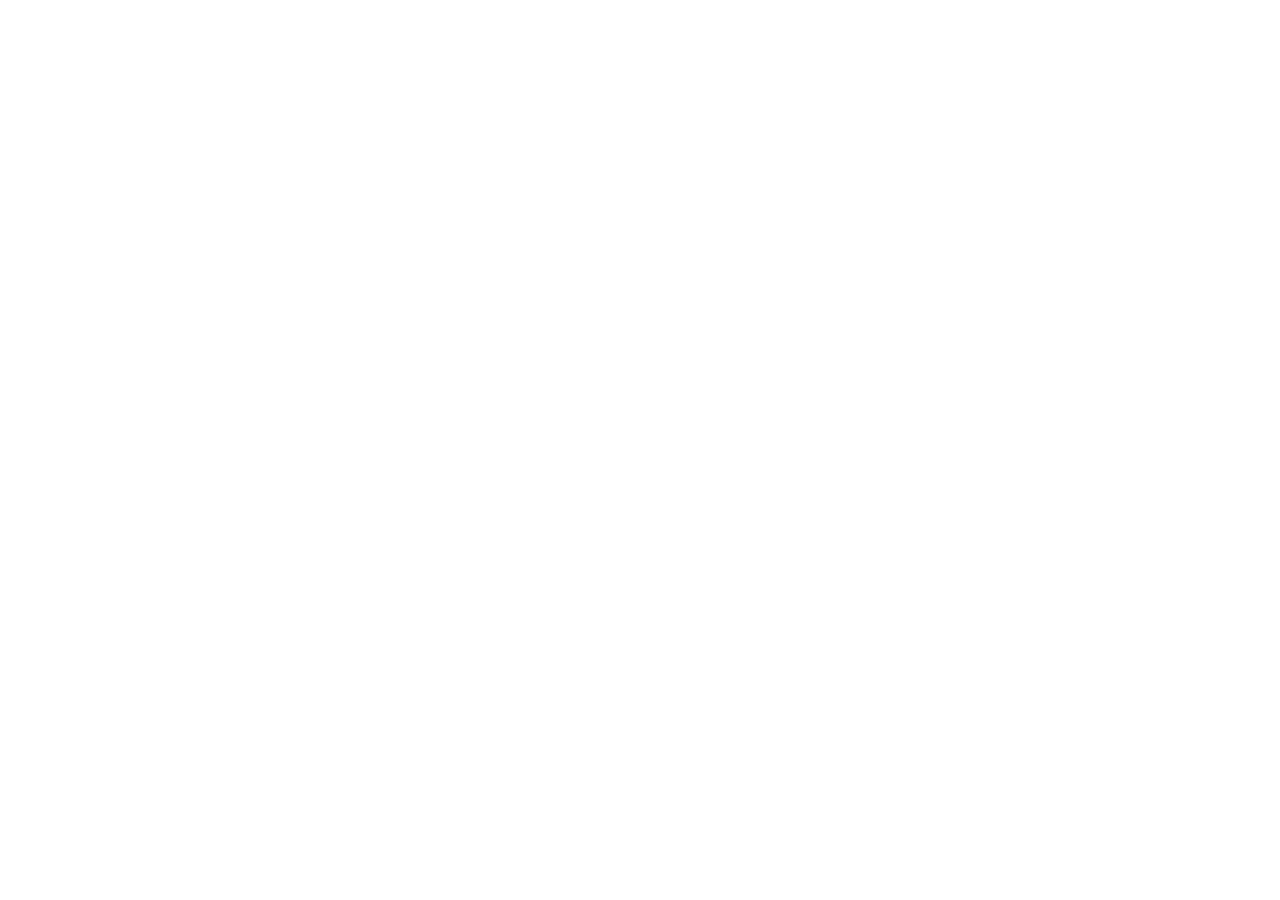
==== index.html @ d85277d6 "seting up the project files and add images" ====
<!DOCTYPE html>
<!-- This page uses English for screen readers. -->
<html lang="en">
<head>
  <meta charset="UTF-8">
  <!-- This helps the page fit phone screens. -->
  <meta name="viewport" content="width=device-width, initial-scale=1">
  <title>Fashion | Explore unique clothes</title>
  <meta name="description" content="Explore unique and innovative fashion: new arrivals, favourites and special offers.">

  <!-- These links load the Poppins font from Google Fonts -->
  <link rel="preconnect" href="https://fonts.googleapis.com">
  <link rel="preconnect" href="https://fonts.gstatic.com" crossorigin>
  <link href="https://fonts.googleapis.com/css2?family=Poppins:wght@400;500;900&display=swap" rel="stylesheet">

  <link rel="stylesheet" href="css/main.css">
</head>
<body>
  <!-- This link lets keyboard users skip the page links -->
  <a class="skip-to-main" href="#main">Skip to main content</a>

  <main id="main">
  </main>
</body>
</html>
---- css/main.css ----
/* These colours and fonts  */
:root {
  --color-accent: #e5c846;
  --color-black: #000000;
  --color-white: #ffffff;
  --color-lavender: #c2c7dc;
  --color-bg-soft: #f4f4f2;
  --font-main: "Poppins", Arial, sans-serif;
}

/* This makes element sizes easier to manage*/
*,
*::before,
*::after {
  box-sizing: border-box;
}

body {
  margin: 0;
  font-family: var(--font-main);
  line-height: 1.6;
  color: var(--color-black);
}

/* This keeps images inside their parent element */
img {
  max-width: 100%;
  height: auto;
}

/* link above the screen until tab with keybord */
.skip-to-main {
  position: absolute;
  top: -100px;
  left: 16px;
  padding: 0.75rem 1.25rem;
  background: var(--color-black);
  color: var(--color-white);
}

.skip-to-main:focus {
  top: 16px;
}

/* this to shows which element is selected with a keyboard */
:focus-visible {
  outline: 3px solid var(--color-black);
  outline-offset: 3px;
}
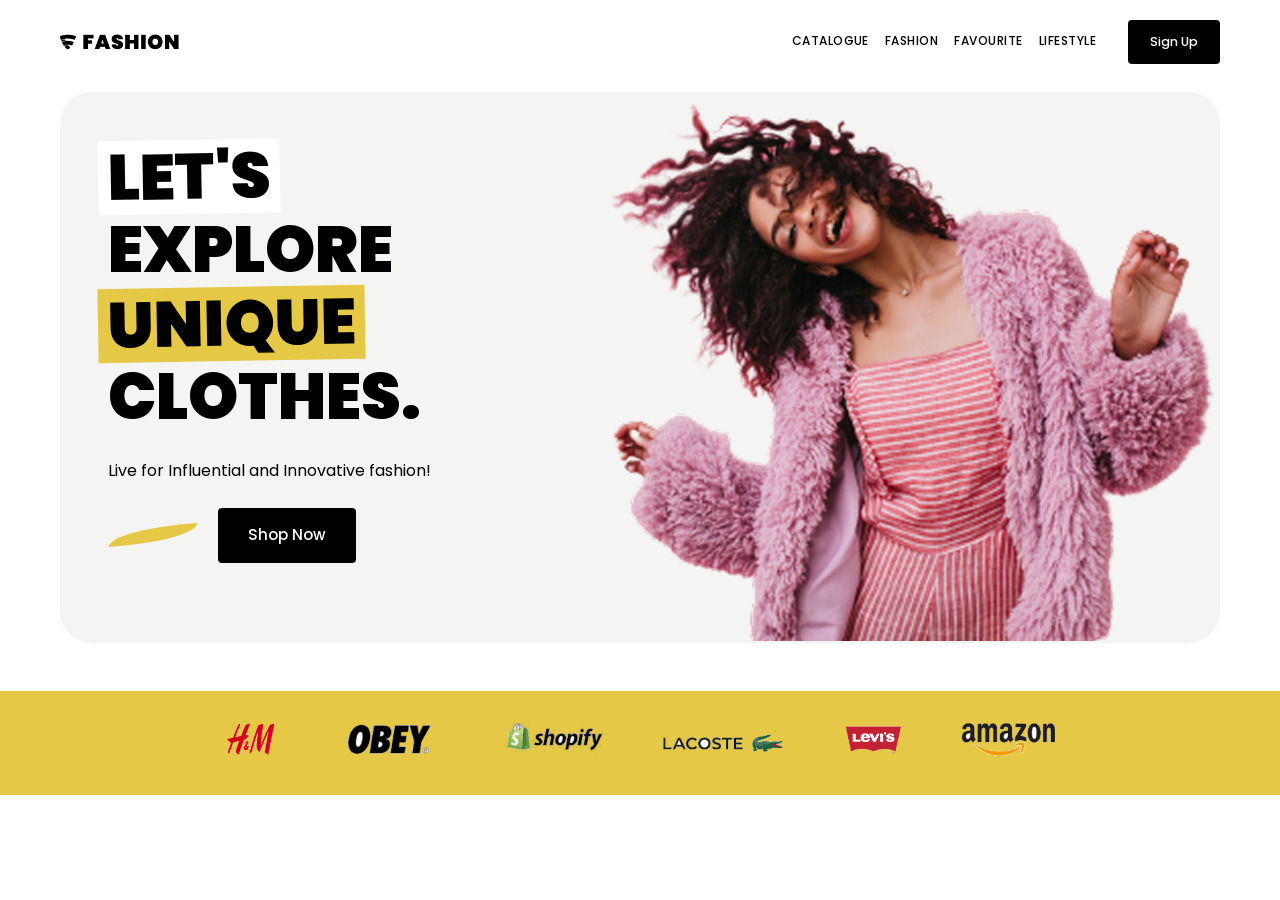
==== commit 27ac0273: "add navigation nd hero section" ====
--- a/index.html
+++ b/index.html
@@ -1,14 +1,14 @@
 <!DOCTYPE html>
-<!-- This page uses English for screen readers. -->
+<!-- Page language is English -->
 <html lang="en">
 <head>
   <meta charset="UTF-8">
-  <!-- This helps the page fit phone screens. -->
+  <!-- This helps on phones -->
   <meta name="viewport" content="width=device-width, initial-scale=1">
   <title>Fashion | Explore unique clothes</title>
   <meta name="description" content="Explore unique and innovative fashion: new arrivals, favourites and special offers.">
 
-  <!-- These links load the Poppins font from Google Fonts -->
+  <!-- These links add the Poppins font -->
   <link rel="preconnect" href="https://fonts.googleapis.com">
   <link rel="preconnect" href="https://fonts.gstatic.com" crossorigin>
   <link href="https://fonts.googleapis.com/css2?family=Poppins:wght@400;500;900&display=swap" rel="stylesheet">
@@ -16,10 +16,71 @@
   <link rel="stylesheet" href="css/main.css">
 </head>
 <body>
-  <!-- This link lets keyboard users skip the page links -->
+  <!-- Use this link to skip to the page -->
   <a class="skip-to-main" href="#main">Skip to main content</a>
 
+  <!-- This is the page top -->
+  <header class="header">
+    <div class="container header-inner">
+      <!-- Click the logo to go home -->
+      <a class="logo" href="index.html">
+        <img src="images/logo.png" alt="Fashion">
+      </a>
+
+      <!-- This name tells what this menu is -->
+      <nav class="navigation" aria-label="Main">
+        <ul>
+          <li><a href="catalogue.html">Catalogue</a></li>
+          <li><a href="index.html#arrivals">Fashion</a></li>
+          <li><a href="index.html#favourite">Favourite</a></li>
+          <li><a href="index.html#app">Lifestyle</a></li>
+        </ul>
+      </nav>
+
+      <a class="button button-dark" href="#">Sign Up</a>
+    </div>
+  </header>
+
   <main id="main">
+    <section class="hero" aria-labelledby="hero-title">
+      <div class="container">
+        <div class="hero-card">
+          <div class="hero-content">
+            <h1 class="hero-title" id="hero-title">
+              <span class="mark-white">Let's</span>
+              <span>Explore</span>
+              <span class="mark-yellow">Unique</span>
+              <span>Clothes.</span>
+            </h1>
+
+            <p class="hero-tagline">Live for Influential and Innovative fashion!</p>
+
+            <div class="hero-actions">
+              <span class="hero-brush" aria-hidden="true"></span>
+              <a class="button button-dark" href="catalogue.html">Shop Now</a>
+            </div>
+          </div>
+
+          <div class="hero-image">
+            <img src="images/hero.png" width="871" height="784"
+                 alt="Woman in a pink coat in a fashion campaign">
+          </div>
+        </div>
+      </div>
+    </section>
+
+    <section class="brands" aria-label="Brands we stock">
+      <div class="container">
+        <ul class="brand-list">
+          <li><img src="images/hm-transparent.png" width="119" height="70" alt="H and M"></li>
+          <li><img src="images/obey-transparent.png" width="150" height="53" alt="Obey"></li>
+          <li><img src="images/shopify-transparent.png" width="176" height="62" alt="Shopify"></li>
+          <li><img src="images/lacoste-transparent.png" width="235" height="70" alt="Lacoste"></li>
+          <li><img src="images/levis-transparent.png" width="127" height="71" alt="Levi's"></li>
+          <li><img src="images/amzon-transparent.png" width="166" height="63" alt="Amazon"></li>
+        </ul>
+      </div>
+    </section>
   </main>
 </body>
 </html>
--- a/css/main.css
+++ b/css/main.css
@@ -1,4 +1,4 @@
-/* These colours and fonts  */
+/* Page colours and font */
 :root {
   --color-accent: #e5c846;
   --color-black: #000000;
@@ -8,7 +8,7 @@
   --font-main: "Poppins", Arial, sans-serif;
 }
 
-/* This makes element sizes easier to manage*/
+/* This makes sizes easy to use */
 *,
 *::before,
 *::after {
@@ -22,13 +22,13 @@
   color: var(--color-black);
 }
 
-/* This keeps images inside their parent element */
+/* Images stay in their box */
 img {
   max-width: 100%;
   height: auto;
 }
 
-/* link above the screen until tab with keybord */
+/* This link shows when you use the keyboard */
 .skip-to-main {
   position: absolute;
   top: -100px;
@@ -42,8 +42,286 @@
   top: 16px;
 }
 
-/* this to shows which element is selected with a keyboard */
+/* This shows what you pick with the keyboard */
 :focus-visible {
   outline: 3px solid var(--color-black);
   outline-offset: 3px;
+}
+
+/* This stops the page from getting too wide */
+.container {
+  width: 100%;
+  max-width: 1200px;
+  margin-inline: auto;
+  padding-inline: 1.25rem;
+}
+
+/* This makes the signup link look like a button */
+.button {
+  display: inline-block;
+  padding: 0.6rem 1.25rem;
+  font: inherit;
+  font-size: 0.8rem;
+  font-weight: 500;
+  text-decoration: none;
+  border: 2px solid var(--color-black);
+  border-radius: 4px;
+  transition: background-color 0.25s ease, color 0.25s ease, transform 0.25s ease;
+}
+
+.button-dark {
+  background: var(--color-black);
+  color: var(--color-white);
+}
+
+.button-dark:hover {
+  background: var(--color-accent);
+  color: var(--color-black);
+  transform: translateY(-2px);
+}
+
+/* This puts the name menu and button in one row */
+.header-inner {
+  display: flex;
+  flex-wrap: wrap;
+  align-items: center;
+  justify-content: space-between;
+  gap: 1rem 2rem;
+  padding-block: 1.25rem;
+}
+
+.logo {
+  font-size: 1.25rem;
+  font-weight: 900;
+  letter-spacing: 0.03em;
+  color: var(--color-black);
+  text-decoration: none;
+}
+
+.logo img {
+  display: block;
+  width: 120px;
+  height: auto;
+}
+
+/* On small screens the menu goes under the name */
+.navigation {
+  order: 3;
+  flex-basis: 100%;
+}
+
+.navigation ul {
+  display: flex;
+  flex-wrap: wrap;
+  justify-content: center;
+  gap: 0.5rem 1.5rem;
+  margin: 0;
+  padding: 0;
+  list-style: none;
+}
+
+.navigation a {
+  display: inline-block;
+  padding-block: 0.25rem;
+  font-size: 0.75rem;
+  font-weight: 500;
+  letter-spacing: 0.04em;
+  text-transform: uppercase;
+  color: var(--color-black);
+  text-decoration: none;
+  border-bottom: 2px solid transparent;
+  transition: border-color 0.2s ease;
+}
+
+.navigation a:hover,
+.navigation a[aria-current="page"] {
+  border-color: var(--color-accent);
+}
+
+/* This keeps the menu in one row on wide screens */
+@media (min-width: 640px) {
+  .navigation {
+    order: 0;
+    flex-basis: auto;
+    margin-left: auto;
+  }
+
+  .navigation ul {
+    gap: 0.5rem 1rem;
+  }
+}
+
+/* This adds space around the hero */
+.hero {
+  padding-block: 0.5rem 2rem;
+}
+
+/* This makes a card for the text and picture */
+.hero-card {
+  display: grid;
+  align-items: center;
+  background: var(--color-bg-soft);
+  border-radius: 32px;
+  overflow: hidden;
+}
+
+/* This gives space to the words */
+.hero-content {
+  padding: 2rem 1.5rem 0;
+  animation: fade-up 0.9s ease-out both;
+}
+
+/* This holds the hero picture */
+.hero-image {
+  aspect-ratio: 1.65 / 1;
+  overflow: hidden;
+}
+
+/* This makes the picture fill its space */
+.hero-image img {
+  display: block;
+  width: 100%;
+  height: 100%;
+  object-fit: cover;
+  object-position: center top;
+  animation: slide-in 1s ease-out 0.2s both;
+}
+
+/* This makes the big hero words */
+.hero-title {
+  margin: 0 0 1.5rem -0.6rem;
+  font-size: clamp(2.25rem, 6vw, 4rem);
+  font-weight: 900;
+  line-height: 1.15;
+  text-transform: uppercase;
+}
+
+/* Each word starts on a new line */
+.hero-title span {
+  display: block;
+  width: fit-content;
+  padding-inline: 0.6rem;
+}
+
+/* This puts white behind the first word */
+.mark-white {
+  background: var(--color-white);
+  transform: rotate(-1deg);
+}
+
+/* This puts yellow behind one word */
+.mark-yellow {
+  background: var(--color-accent);
+  transform: rotate(-1deg);
+}
+
+/* This is the small line under the title */
+.hero-tagline {
+  margin: 0 0 1.5rem;
+  font-size: 1rem;
+}
+
+/* This puts the shape and button in a row */
+.hero-actions {
+  display: flex;
+  align-items: center;
+  gap: 1.25rem;
+  padding-bottom: 2rem;
+}
+
+/* This makes a yellow shape by the button */
+.hero-brush {
+  width: 90px;
+  height: 18px;
+  background: var(--color-accent);
+  border-radius: 100% 0 100% 0;
+  transform: rotate(-4deg);
+}
+
+/* This makes the hero button bigger */
+.hero .button {
+  padding: 0.85rem 1.75rem;
+  font-size: 0.95rem;
+}
+
+/* This makes a yellow strip for brand logos */
+.brands {
+  margin-top: 1rem;
+  padding-block: 1.75rem;
+  background: var(--color-accent);
+}
+
+/* This puts the brand logos in a row */
+.brand-list {
+  display: flex;
+  flex-wrap: wrap;
+  align-items: center;
+  justify-content: center;
+  gap: 1.5rem 3rem;
+  margin: 0;
+  padding: 0;
+  list-style: none;
+}
+
+/* This makes all brand logos the same height */
+.brand-list img {
+  height: 2.5rem;
+  width: auto;
+}
+
+/* This puts the hero text and picture side by side on big screens */
+@media (min-width: 1024px) {
+  .hero-card {
+    grid-template-columns: 1fr 1.1fr;
+  }
+
+  .hero-content {
+    padding: 3rem;
+  }
+
+  .hero-image {
+    aspect-ratio: auto;
+    min-height: 420px;
+  }
+
+  .hero-image img {
+    height: 100%;
+    min-height: 420px;
+    object-fit: contain;
+    object-position: right bottom;
+  }
+}
+
+/* This moves the hero text up when the page loads */
+@keyframes fade-up {
+  from {
+    opacity: 0;
+    transform: translateY(30px);
+  }
+  to {
+    opacity: 1;
+    transform: translateY(0);
+  }
+}
+
+/* This moves the picture in from the side */
+@keyframes slide-in {
+  from {
+    opacity: 0;
+    transform: translateX(60px);
+  }
+  to {
+    opacity: 1;
+    transform: translateX(0);
+  }
+}
+
+/* This turns off motion when a user asks for less motion */
+@media (prefers-reduced-motion: reduce) {
+  *,
+  *::before,
+  *::after {
+    animation: none !important;
+    transition: none !important;
+  }
 }
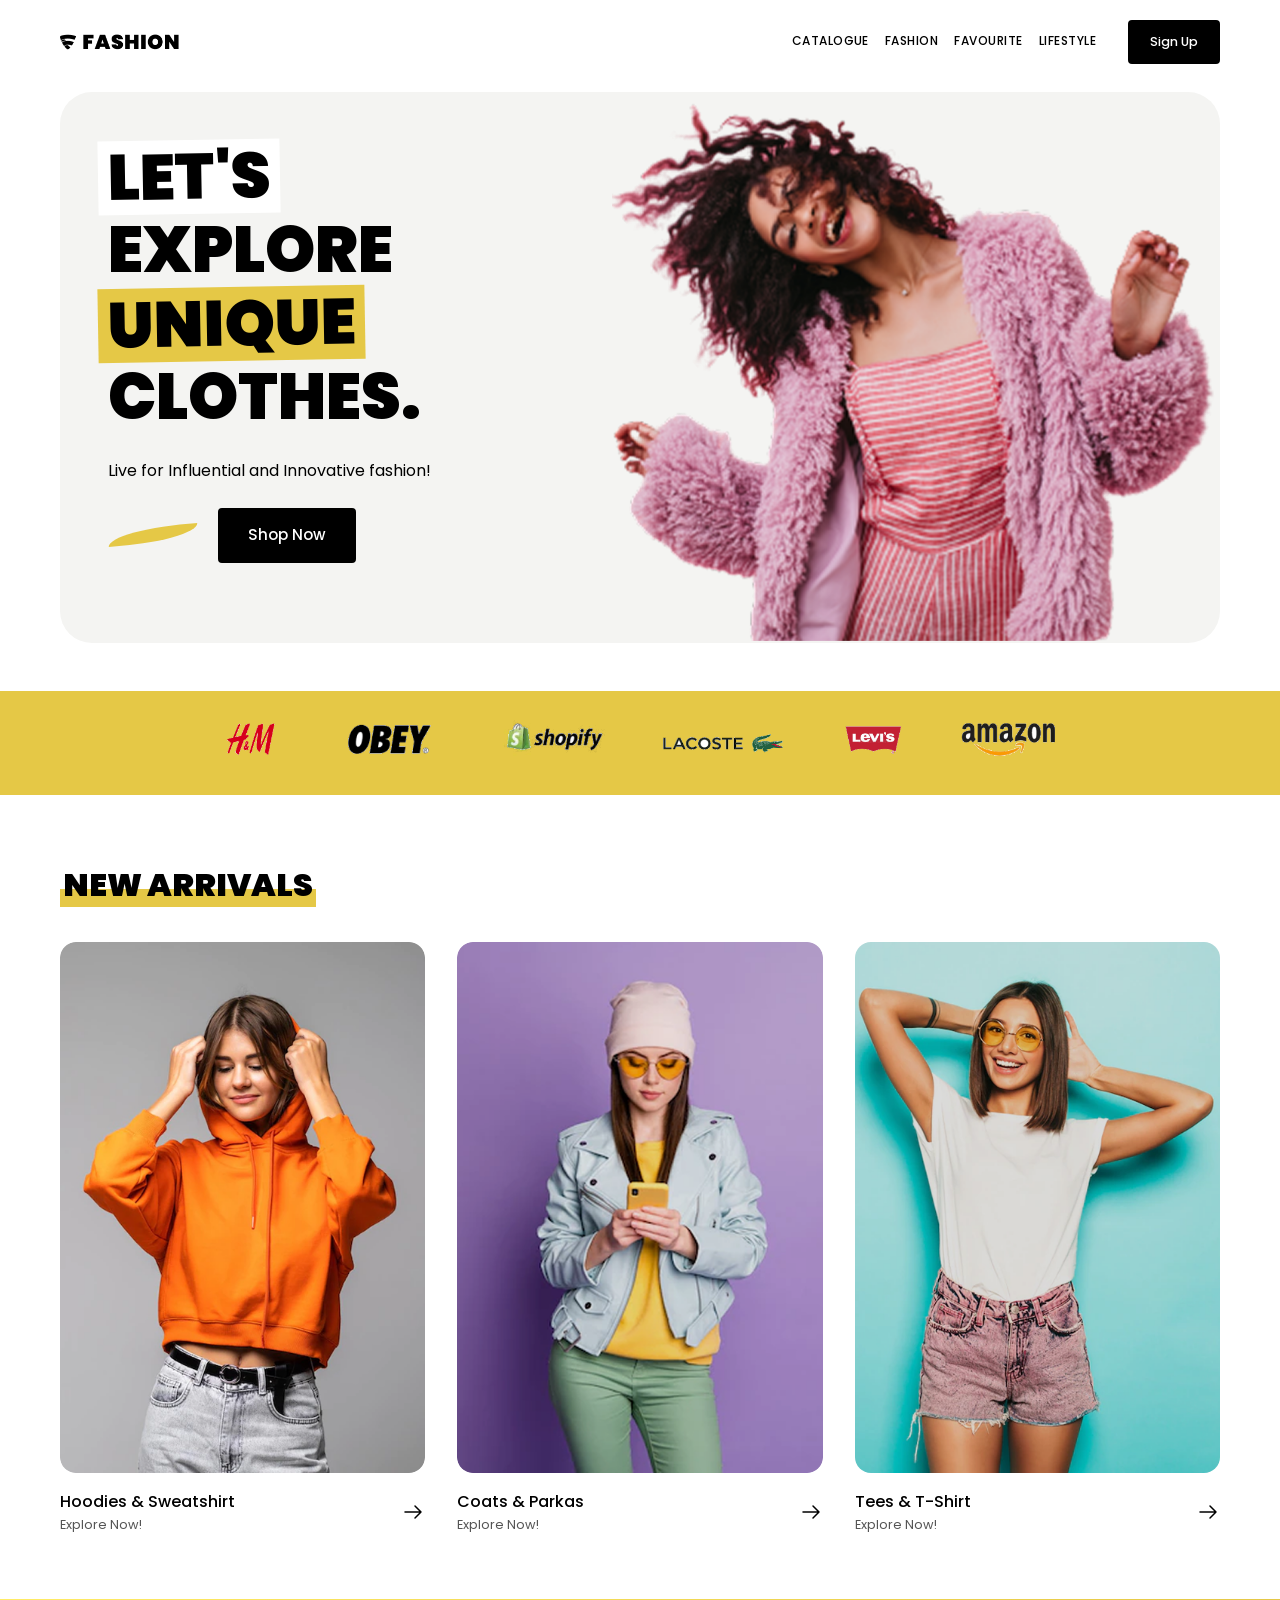
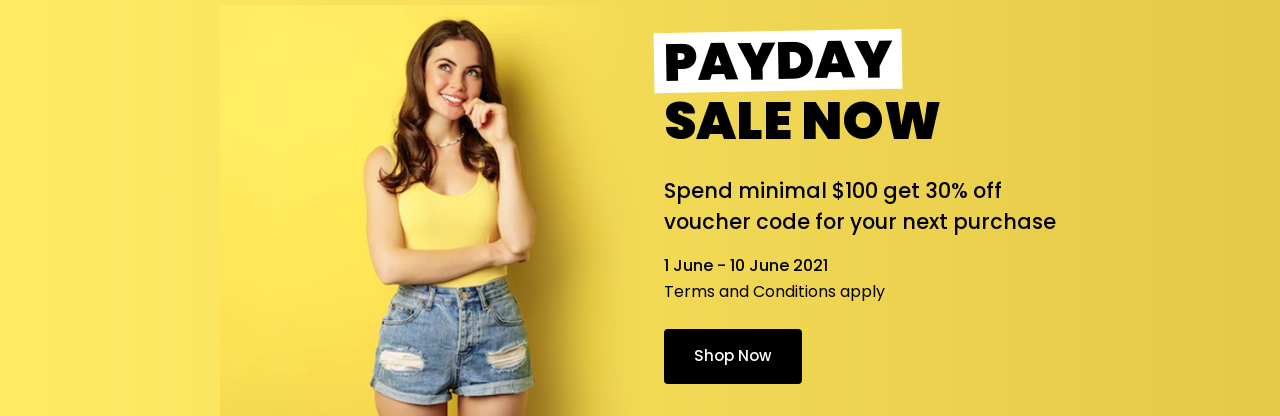
==== commit 007b865f: "new cloths section" ====
--- a/index.html
+++ b/index.html
@@ -81,6 +81,98 @@
         </ul>
       </div>
     </section>
+
+    <!-- These are new clothes -->
+    <section class="arrivals" id="arrivals" aria-labelledby="arrivals-title">
+      <div class="container">
+        <h2 class="section-heading" id="arrivals-title">
+          <span class="highlight">New Arrivals</span>
+        </h2>
+
+        <div class="arrival-grid">
+          <article class="category">
+            <div class="category-image">
+              <img src="images/girlgreybg.png" width="484" height="704" loading="lazy"
+                   alt="Woman in an orange hoodie holding the hood over her head">
+            </div>
+            <div class="category-info">
+              <div>
+                <h3><a href="catalogue.html">Hoodies & Sweatshirt</a></h3>
+                <p class="category-text">Explore Now!</p>
+              </div>
+              <svg class="category-arrow" width="24" height="24" viewBox="0 0 24 24" fill="none"
+                   stroke="currentColor" stroke-width="1.5" stroke-linecap="round"
+                   stroke-linejoin="round" aria-hidden="true" focusable="false">
+                <path d="M4 12h16M14 6l6 6-6 6"></path>
+              </svg>
+            </div>
+          </article>
+
+          <article class="category">
+            <div class="category-image">
+              <img src="images/girlpurplebg.png" width="484" height="704" loading="lazy"
+                   alt="Woman in a light blue jacket and beanie looking at her phone">
+            </div>
+            <div class="category-info">
+              <div>
+                <h3><a href="catalogue.html">Coats & Parkas</a></h3>
+                <p class="category-text">Explore Now!</p>
+              </div>
+              <svg class="category-arrow" width="24" height="24" viewBox="0 0 24 24" fill="none"
+                   stroke="currentColor" stroke-width="1.5" stroke-linecap="round"
+                   stroke-linejoin="round" aria-hidden="true" focusable="false">
+                <path d="M4 12h16M14 6l6 6-6 6"></path>
+              </svg>
+            </div>
+          </article>
+
+          <article class="category">
+            <div class="category-image">
+              <img src="images/girlgreenbg.png" width="490" height="704" loading="lazy"
+                   alt="Smiling woman in a white t-shirt and pink denim shorts">
+            </div>
+            <div class="category-info">
+              <div>
+                <h3><a href="catalogue.html">Tees & T-Shirt</a></h3>
+                <p class="category-text">Explore Now!</p>
+              </div>
+              <svg class="category-arrow" width="24" height="24" viewBox="0 0 24 24" fill="none"
+                   stroke="currentColor" stroke-width="1.5" stroke-linecap="round"
+                   stroke-linejoin="round" aria-hidden="true" focusable="false">
+                <path d="M4 12h16M14 6l6 6-6 6"></path>
+              </svg>
+            </div>
+          </article>
+        </div>
+      </div>
+    </section>
+
+    <!-- This is a special sale -->
+    <section class="payday" aria-labelledby="payday-title">
+      <div class="payday-inner">
+        <div class="payday-image">
+          <img src="images/girlyellowbg.png" width="988" height="968" loading="lazy"
+               alt="Smiling woman in a yellow top and denim shorts">
+        </div>
+
+        <div class="payday-content">
+          <h2 class="payday-title" id="payday-title">
+            <span class="mark-white">Payday</span>
+            <span>Sale Now</span>
+          </h2>
+
+          <p class="payday-offer">
+            Spend minimal $100 get 30% off voucher code for your next purchase
+          </p>
+          <p class="payday-dates">
+            <span class="payday-range">1 June - 10 June 2021</span><br>
+            Terms and Conditions apply
+          </p>
+
+          <a class="button button-dark" href="catalogue.html">Shop Now</a>
+        </div>
+      </div>
+    </section>
   </main>
 </body>
 </html>
--- a/css/main.css
+++ b/css/main.css
@@ -324,4 +324,181 @@
     animation: none !important;
     transition: none !important;
   }
+}
+
+/* This adds space around the new clothes */
+.arrivals {
+  padding-block: 4rem;
+}
+
+/* This makes the yellow line behind the heading */
+.section-heading {
+  margin: 0 0 2rem;
+  font-size: clamp(1.5rem, 3vw, 2rem);
+  font-weight: 900;
+  text-transform: uppercase;
+}
+
+.highlight {
+  background: linear-gradient(transparent 60%, var(--color-accent) 60%);
+  box-decoration-break: clone;
+  -webkit-box-decoration-break: clone;
+  padding-inline: 0.1em;
+}
+
+/* This puts the clothes cards in a grid */
+.arrival-grid {
+  display: grid;
+  grid-template-columns: repeat(auto-fit, minmax(min(100%, 230px), 1fr));
+  gap: 2rem;
+}
+
+.category {
+  position: relative;
+}
+
+.category-image {
+  overflow: hidden;
+  border-radius: 16px;
+}
+
+.category-image img {
+  display: block;
+  width: 100%;
+  aspect-ratio: 484 / 704;
+  object-fit: cover;
+  transition: transform 0.4s ease;
+}
+
+.category-info {
+  display: flex;
+  align-items: center;
+  justify-content: space-between;
+  gap: 1rem;
+  margin-top: 1rem;
+}
+
+.category-info h3 {
+  margin: 0;
+  font-size: 1rem;
+  font-weight: 500;
+}
+
+.category-info a {
+  color: inherit;
+  text-decoration: none;
+}
+
+/* This makes the full card a link */
+.category-info a::after {
+  content: "";
+  position: absolute;
+  inset: 0;
+}
+
+.category-info a:focus-visible {
+  outline: 3px solid var(--color-black);
+  outline-offset: 4px;
+  border-radius: 16px;
+}
+
+.category-text {
+  margin: 0;
+  font-size: 0.8rem;
+  color: #555555;
+}
+
+.category-arrow {
+  flex-shrink: 0;
+  transition: transform 0.25s ease;
+}
+
+.category:hover .category-image img {
+  transform: scale(1.05);
+}
+
+.category:hover .category-arrow {
+  transform: translateX(6px);
+}
+
+/* This makes the payday sale section */
+.payday {
+  background: linear-gradient(90deg, #ffec65, var(--color-accent));
+}
+
+.payday-inner {
+  display: grid;
+  align-items: center;
+}
+
+.payday-image {
+  align-self: end;
+}
+
+.payday-image img {
+  display: block;
+  width: 100%;
+  max-width: 280px;
+  margin-inline: auto;
+  height: auto;
+  -webkit-mask-image: linear-gradient(to bottom, #000 75%, transparent);
+  mask-image: linear-gradient(to bottom, #000 75%, transparent);
+}
+
+.payday-content {
+  padding: 0.5rem 1.25rem 2rem;
+}
+
+.payday-title {
+  margin: 0 0 1.5rem -0.6rem;
+  font-size: clamp(2rem, 5vw, 3.25rem);
+  font-weight: 900;
+  line-height: 1.15;
+  text-transform: uppercase;
+}
+
+.payday-title span {
+  display: block;
+  width: fit-content;
+  padding-inline: 0.6rem;
+}
+
+.payday-offer {
+  max-width: 420px;
+  margin: 0 0 1rem;
+  font-size: clamp(1.05rem, 2vw, 1.3rem);
+  font-weight: 500;
+  line-height: 1.5;
+}
+
+.payday-dates {
+  margin: 0 0 1.5rem;
+}
+
+.payday-range {
+  font-weight: 500;
+}
+
+.payday .button {
+  padding: 0.85rem 1.75rem;
+  font-size: 0.95rem;
+}
+
+/* This puts the sale picture beside its words */
+@media (min-width: 768px) {
+  .payday-inner {
+    grid-template-columns: 1fr 1fr;
+  }
+
+  .payday-image img {
+    margin-left: auto;
+    margin-right: 0;
+    max-width: 420px;
+    -webkit-mask-image: linear-gradient(to right, #000 70%, transparent);
+    mask-image: linear-gradient(to right, #000 70%, transparent);
+  }
+
+  .payday-content {
+    padding: 2rem 3rem 2rem 1.5rem;
+  }
 }
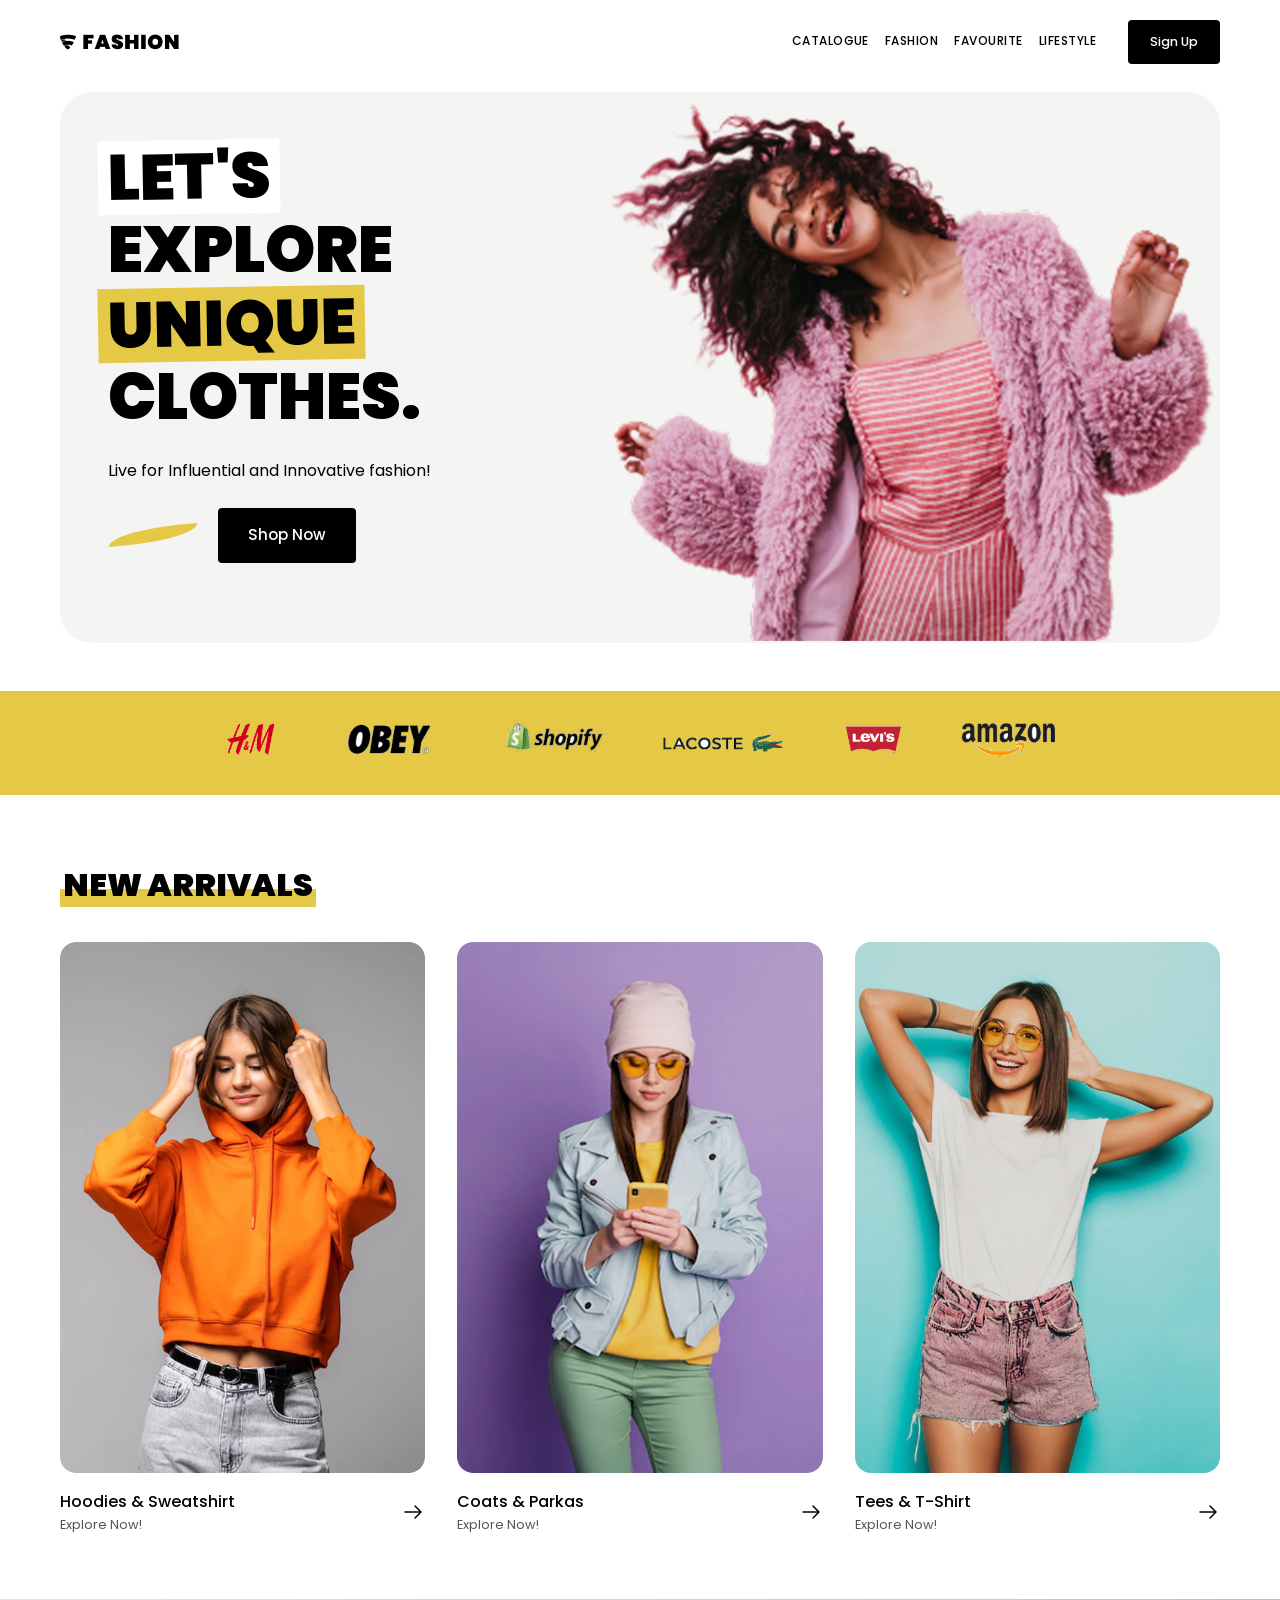
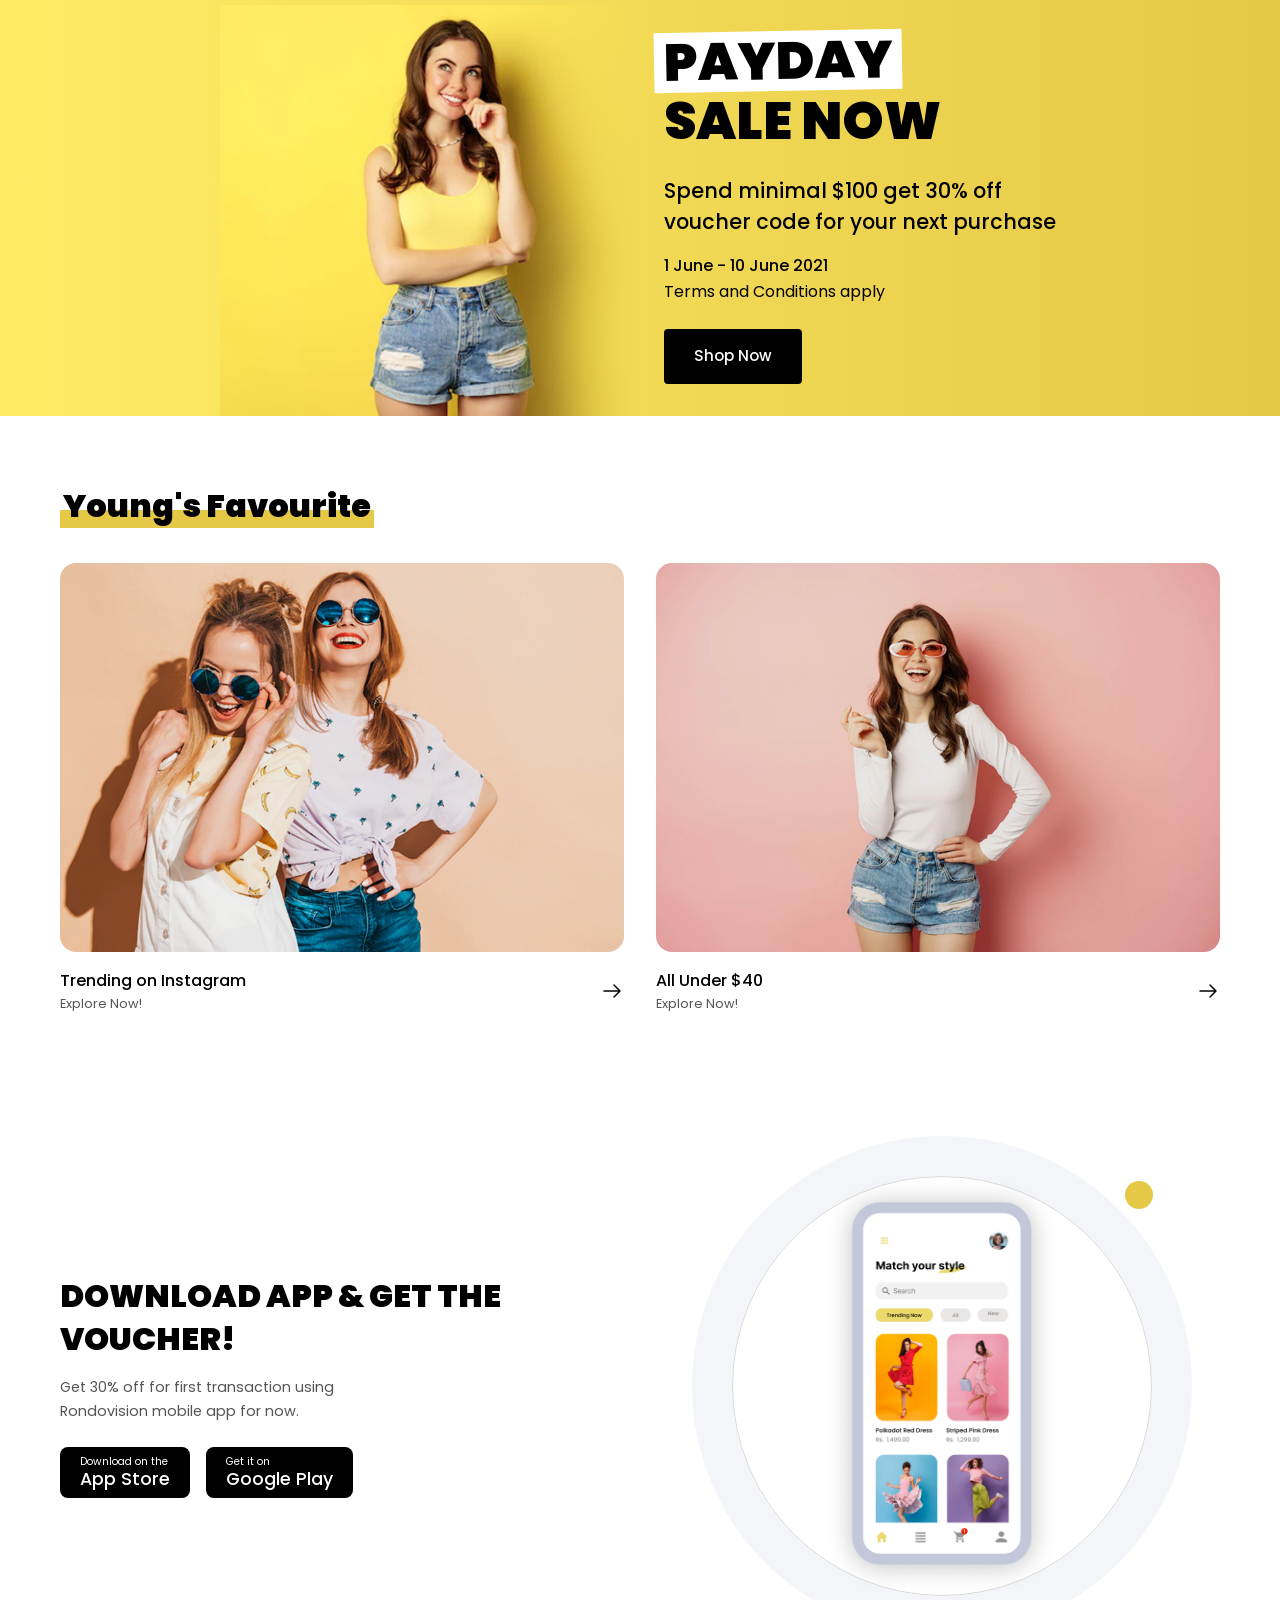
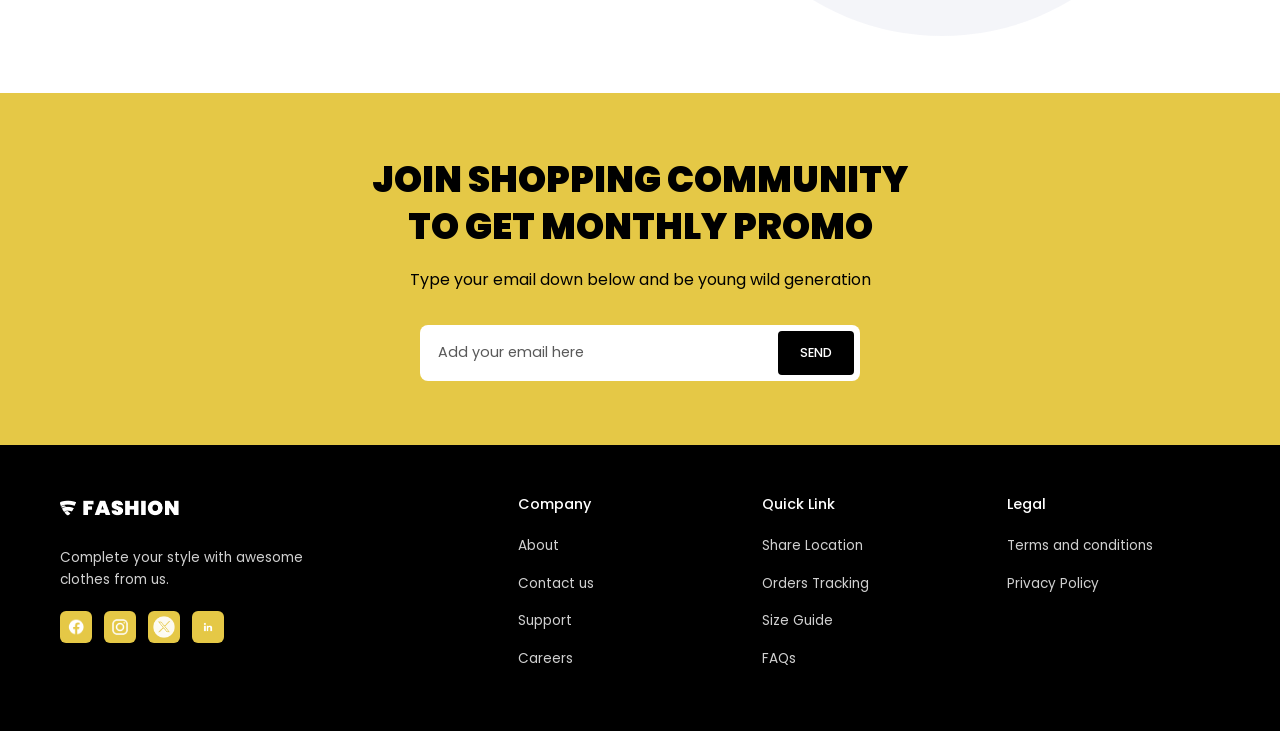
==== commit f135bb9c: "finalize first page" ====
--- a/index.html
+++ b/index.html
@@ -173,6 +173,153 @@
         </div>
       </div>
     </section>
+
+    <!-- These are favourite styles -->
+    <section class="favourites" id="favourite" aria-labelledby="favourites-title">
+      <div class="container">
+        <h2 class="section-heading section-normal" id="favourites-title">
+          <span class="highlight">Young's Favourite</span>
+        </h2>
+
+        <div class="favourites-grid">
+          <article class="category">
+            <div class="category-image">
+              <img src="images/twogirls.png" width="834" height="575" loading="lazy"
+                   alt="Two smiling young women in sunglasses against a peach wall">
+            </div>
+            <div class="category-info">
+              <div>
+                <h3><a href="favourite.html">Trending on Instagram</a></h3>
+                <p class="category-text">Explore Now!</p>
+              </div>
+              <svg class="category-arrow" width="24" height="24" viewBox="0 0 24 24" fill="none"
+                   stroke="currentColor" stroke-width="1.5" stroke-linecap="round"
+                   stroke-linejoin="round" aria-hidden="true" focusable="false">
+                <path d="M4 12h16M14 6l6 6-6 6"></path>
+              </svg>
+            </div>
+          </article>
+
+          <article class="category">
+            <div class="category-image">
+              <img src="images/girlpinkbg.png" width="838" height="575" loading="lazy"
+                   alt="Woman in orange sunglasses, a white top and denim shorts">
+            </div>
+            <div class="category-info">
+              <div>
+                <h3><a href="catalogue.html">All Under $40</a></h3>
+                <p class="category-text">Explore Now!</p>
+              </div>
+              <svg class="category-arrow" width="24" height="24" viewBox="0 0 24 24" fill="none"
+                   stroke="currentColor" stroke-width="1.5" stroke-linecap="round"
+                   stroke-linejoin="round" aria-hidden="true" focusable="false">
+                <path d="M4 12h16M14 6l6 6-6 6"></path>
+              </svg>
+            </div>
+          </article>
+        </div>
+      </div>
+    </section>
+
+    <!-- This shows how to get the app -->
+    <section class="app" id="app" aria-labelledby="app-title">
+      <div class="container app-inner">
+        <div class="app-content">
+          <h2 class="app-title" id="app-title">Download app &amp; get the voucher!</h2>
+          <p class="app-text">
+            Get 30% off for first transaction using Rondovision mobile app for now.
+          </p>
+
+          <div class="app-stores">
+            <a class="store-button" href="#" aria-label="Download on the App Store">
+              <span class="store-small">Download on the</span>
+              <span class="store-name">App Store</span>
+            </a>
+            <a class="store-button" href="#" aria-label="Get it on Google Play">
+              <span class="store-small">Get it on</span>
+              <span class="store-name">Google Play</span>
+            </a>
+          </div>
+        </div>
+
+        <div class="app-visual">
+          <img src="images/Mobileapp.png" width="500" height="882" loading="lazy"
+               alt="Phone showing the Fashion app">
+        </div>
+      </div>
+    </section>
+
+    <!-- This is the email signup -->
+    <section class="newsletter" aria-labelledby="newsletter-title">
+      <div class="container">
+        <h2 class="newsletter-title" id="newsletter-title">
+          Join shopping community to get monthly promo
+        </h2>
+        <p class="newsletter-text">Type your email down below and be young wild generation</p>
+
+        <form class="newsletter-form" action="#" method="post">
+          <label class="visually-hidden" for="newsletter-email">Email address</label>
+          <input type="email" id="newsletter-email" name="email"
+                 placeholder="Add your email here" autocomplete="email" required>
+          <button class="button button-dark" type="submit">Send</button>
+        </form>
+      </div>
+    </section>
   </main>
+
+  <!-- This is the bottom of the page -->
+  <footer class="site-footer">
+    <div class="container footer-grid">
+      <div class="footer-brand">
+        <a class="logo" href="index.html">
+          <img src="images/logo.png" alt="Fashion">
+        </a>
+        <p>Complete your style with awesome clothes from us.</p>
+
+        <div class="social-links">
+          <a href="#" aria-label="Fashion on Facebook">
+            <img src="images/facebook.png" alt="">
+          </a>
+          <a href="#" aria-label="Fashion on Instagram">
+            <img src="images/insta.png" alt="">
+          </a>
+          <a href="#" aria-label="Fashion on X">
+            <img src="images/x.png" alt="">
+          </a>
+          <a href="#" aria-label="Fashion on LinkedIn">
+            <img class="linkedin-logo" src="images/linkdin.png" alt="">
+          </a>
+        </div>
+      </div>
+
+      <nav class="footer-links" aria-label="Company">
+        <h2>Company</h2>
+        <ul>
+          <li><a href="#">About</a></li>
+          <li><a href="#">Contact us</a></li>
+          <li><a href="#">Support</a></li>
+          <li><a href="#">Careers</a></li>
+        </ul>
+      </nav>
+
+      <nav class="footer-links" aria-label="Quick links">
+        <h2>Quick Link</h2>
+        <ul>
+          <li><a href="#">Share Location</a></li>
+          <li><a href="#">Orders Tracking</a></li>
+          <li><a href="#">Size Guide</a></li>
+          <li><a href="#">FAQs</a></li>
+        </ul>
+      </nav>
+
+      <nav class="footer-links" aria-label="Legal">
+        <h2>Legal</h2>
+        <ul>
+          <li><a href="#">Terms and conditions</a></li>
+          <li><a href="#">Privacy Policy</a></li>
+        </ul>
+      </nav>
+    </div>
+  </footer>
 </body>
 </html>
--- a/css/main.css
+++ b/css/main.css
@@ -501,4 +501,303 @@
   .payday-content {
     padding: 2rem 3rem 2rem 1.5rem;
   }
+}
+
+/* This adds space around the favourites */
+.favourites {
+  padding-block: 4rem;
+}
+
+.section-normal {
+  text-transform: none;
+}
+
+/* This puts the favourite cards in a grid */
+.favourites-grid {
+  display: grid;
+  grid-template-columns: repeat(auto-fit, minmax(min(100%, 280px), 1fr));
+  gap: 2rem;
+}
+
+.favourites-grid .category-image img {
+  aspect-ratio: 834 / 575;
+}
+
+/* This adds space around the app part */
+.app {
+  padding-block: 4rem;
+}
+
+.app-inner {
+  display: grid;
+  gap: 3rem;
+  align-items: center;
+}
+
+.app-title {
+  margin: 0 0 1rem;
+  font-size: clamp(1.5rem, 3vw, 2rem);
+  font-weight: 900;
+  line-height: 1.35;
+  text-transform: uppercase;
+}
+
+.app-text {
+  max-width: 320px;
+  margin: 0 0 1.5rem;
+  font-size: 0.9rem;
+  color: #555555;
+}
+
+.app-stores {
+  display: flex;
+  flex-wrap: wrap;
+  gap: 1rem;
+}
+
+.store-button {
+  display: flex;
+  flex-direction: column;
+  padding: 0.5rem 1.25rem;
+  line-height: 1.25;
+  color: var(--color-white);
+  text-decoration: none;
+  background: var(--color-black);
+  border-radius: 8px;
+  transition: background-color 0.25s ease, color 0.25s ease;
+}
+
+.store-button:hover {
+  background: var(--color-accent);
+  color: var(--color-black);
+}
+
+.store-small {
+  font-size: 0.65rem;
+}
+
+.store-name {
+  font-size: 1.1rem;
+  font-weight: 500;
+}
+
+/* This puts the phone on top of a circle */
+.app-visual {
+  position: relative;
+  display: grid;
+  place-items: center;
+  padding-block: 2rem;
+}
+
+.app-visual::before {
+  content: "";
+  position: absolute;
+  width: min(420px, 90%);
+  aspect-ratio: 1;
+  border: 1px solid #d9d9d9;
+  border-radius: 50%;
+  box-shadow: 0 0 0 40px rgba(194, 199, 220, 0.18);
+}
+
+.app-visual::after {
+  content: "";
+  position: absolute;
+  top: 8%;
+  right: 12%;
+  width: 28px;
+  height: 28px;
+  background: var(--color-accent);
+  border-radius: 50%;
+}
+
+.app-visual img {
+  position: relative;
+  z-index: 1;
+  width: min(240px, 60%);
+  height: auto;
+  animation: float 5s ease-in-out infinite;
+}
+
+@keyframes float {
+  0%,
+  100% {
+    transform: translateY(0);
+  }
+  50% {
+    transform: translateY(-14px);
+  }
+}
+
+/* This makes the email signup stand out */
+.newsletter {
+  padding-block: 4rem;
+  text-align: center;
+  background: var(--color-accent);
+}
+
+.newsletter-title {
+  max-width: 560px;
+  margin: 0 auto 1rem;
+  font-size: clamp(1.5rem, 4vw, 2.25rem);
+  font-weight: 900;
+  line-height: 1.3;
+  text-transform: uppercase;
+}
+
+.newsletter-text {
+  margin: 0 0 2rem;
+}
+
+.newsletter-form {
+  display: flex;
+  max-width: 440px;
+  margin-inline: auto;
+  padding: 0.4rem;
+  background: var(--color-white);
+  border-radius: 8px;
+}
+
+.newsletter-form:focus-within {
+  outline: 3px solid var(--color-black);
+  outline-offset: 3px;
+}
+
+.newsletter-form input {
+  flex: 1;
+  min-width: 0;
+  padding: 0.6rem 0.75rem;
+  font: inherit;
+  font-size: 0.9rem;
+  background: transparent;
+  border: 0;
+}
+
+.newsletter-form input:focus {
+  outline: none;
+}
+
+.newsletter-form input::placeholder {
+  color: #595959;
+  opacity: 1;
+}
+
+.newsletter-form .button {
+  cursor: pointer;
+  text-transform: uppercase;
+}
+
+.visually-hidden {
+  position: absolute;
+  width: 1px;
+  height: 1px;
+  margin: -1px;
+  padding: 0;
+  overflow: hidden;
+  clip: rect(0, 0, 0, 0);
+  white-space: nowrap;
+  border: 0;
+}
+
+/* This makes the footer dark */
+.site-footer {
+  padding-block: 3rem;
+  color: var(--color-white);
+  background: var(--color-black);
+}
+
+.footer-grid {
+  display: grid;
+  gap: 2rem;
+}
+
+.site-footer .logo {
+  display: inline-block;
+  margin-bottom: 1rem;
+}
+
+.site-footer .logo img {
+  filter: brightness(0) invert(1);
+}
+
+.footer-brand p {
+  max-width: 260px;
+  margin: 0 0 1.25rem;
+  font-size: 0.85rem;
+  color: #d0d0d0;
+}
+
+.social-links {
+  display: flex;
+  gap: 0.75rem;
+}
+
+.social-links a {
+  display: grid;
+  place-items: center;
+  width: 32px;
+  height: 32px;
+  text-decoration: none;
+  background: var(--color-accent);
+  border-radius: 6px;
+  transition: background-color 0.2s ease;
+}
+
+.social-links img {
+  display: block;
+  width: 22px;
+  height: 22px;
+  object-fit: contain;
+  filter: invert(1);
+  mix-blend-mode: screen;
+}
+
+.social-links .linkedin-logo {
+  filter: none;
+}
+
+.social-links a:hover {
+  background: var(--color-white);
+}
+
+.footer-links h2 {
+  margin: 0 0 1rem;
+  font-size: 0.9rem;
+  font-weight: 500;
+}
+
+.footer-links ul {
+  margin: 0;
+  padding: 0;
+  list-style: none;
+}
+
+.footer-links li {
+  margin-bottom: 0.75rem;
+}
+
+.footer-links a {
+  font-size: 0.85rem;
+  color: #d0d0d0;
+  text-decoration: none;
+  transition: color 0.2s ease;
+}
+
+.footer-links a:hover {
+  color: var(--color-accent);
+  text-decoration: underline;
+}
+
+.site-footer :focus-visible {
+  outline-color: var(--color-white);
+}
+
+/* This puts the app and footer in columns on big screens */
+@media (min-width: 768px) {
+  .app-inner {
+    grid-template-columns: 1fr 1fr;
+  }
+
+  .footer-grid {
+    grid-template-columns: 2fr 1fr 1fr 1fr;
+  }
 }
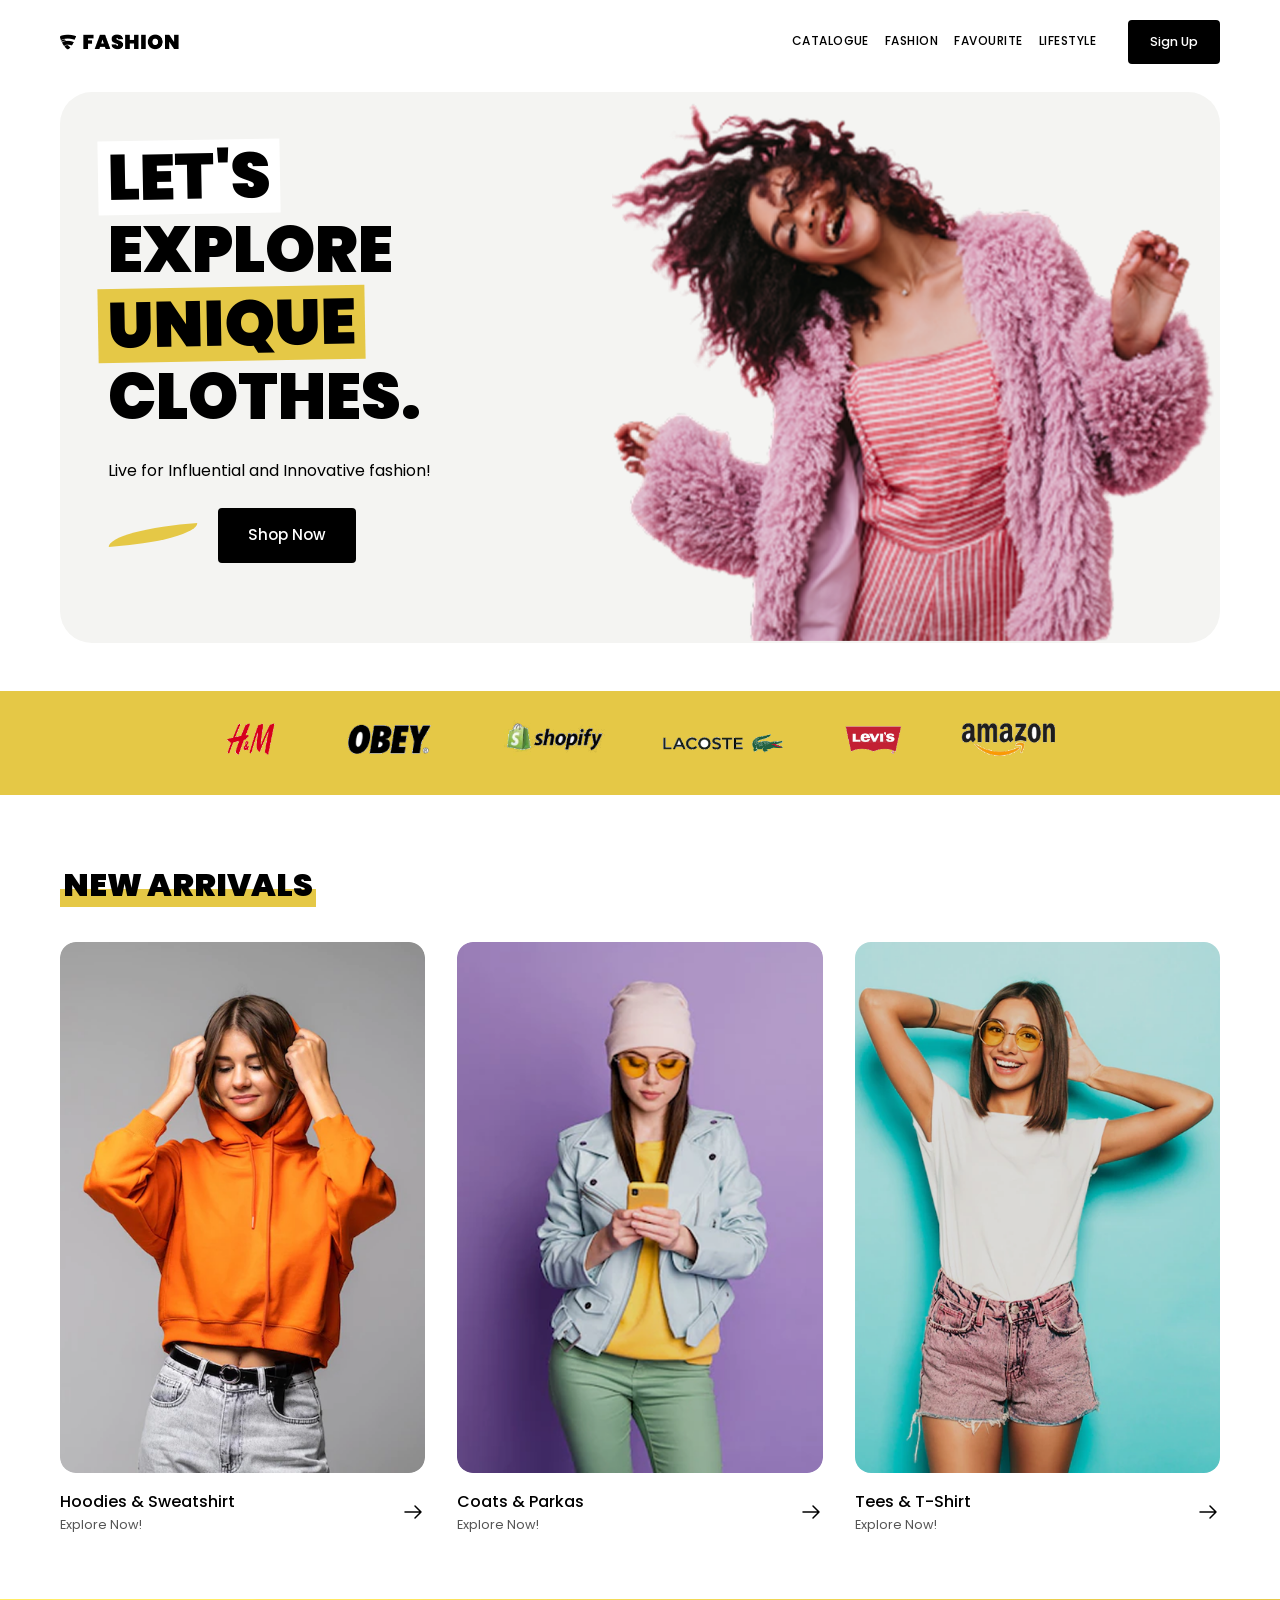
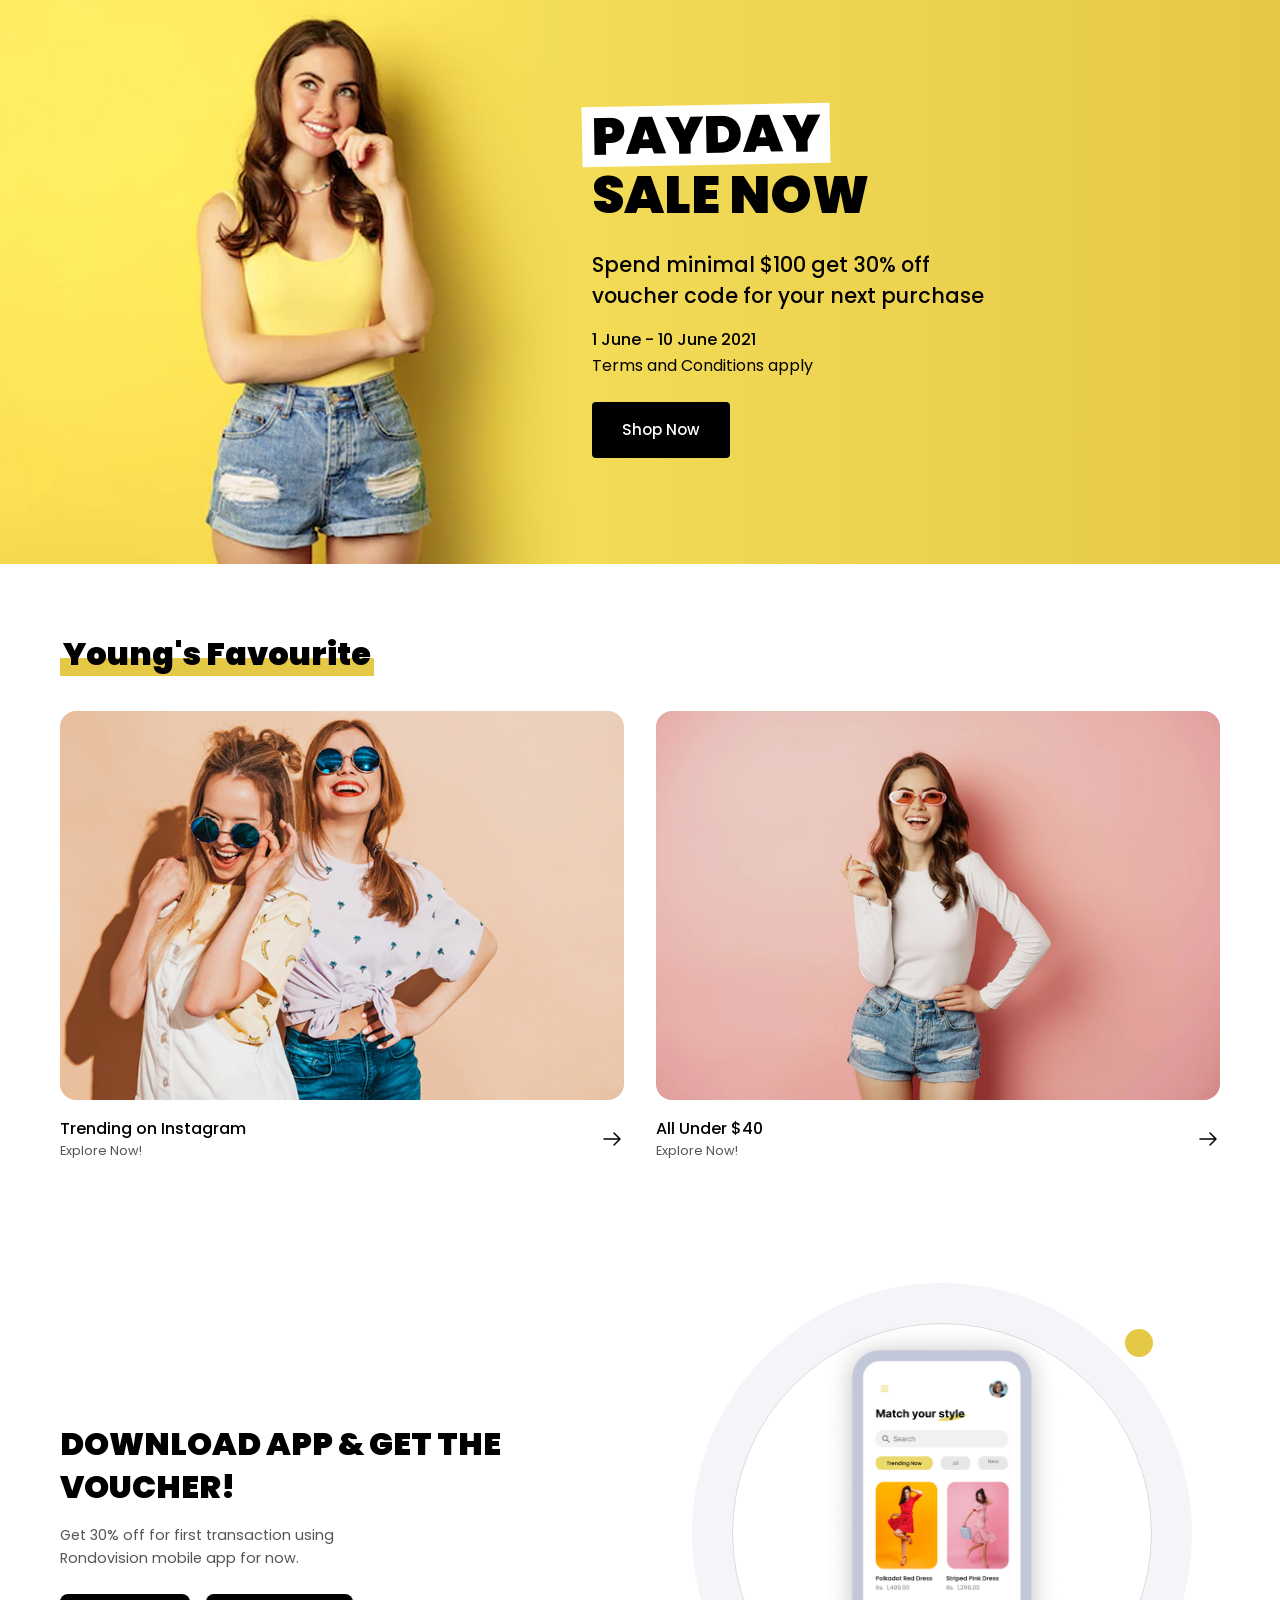
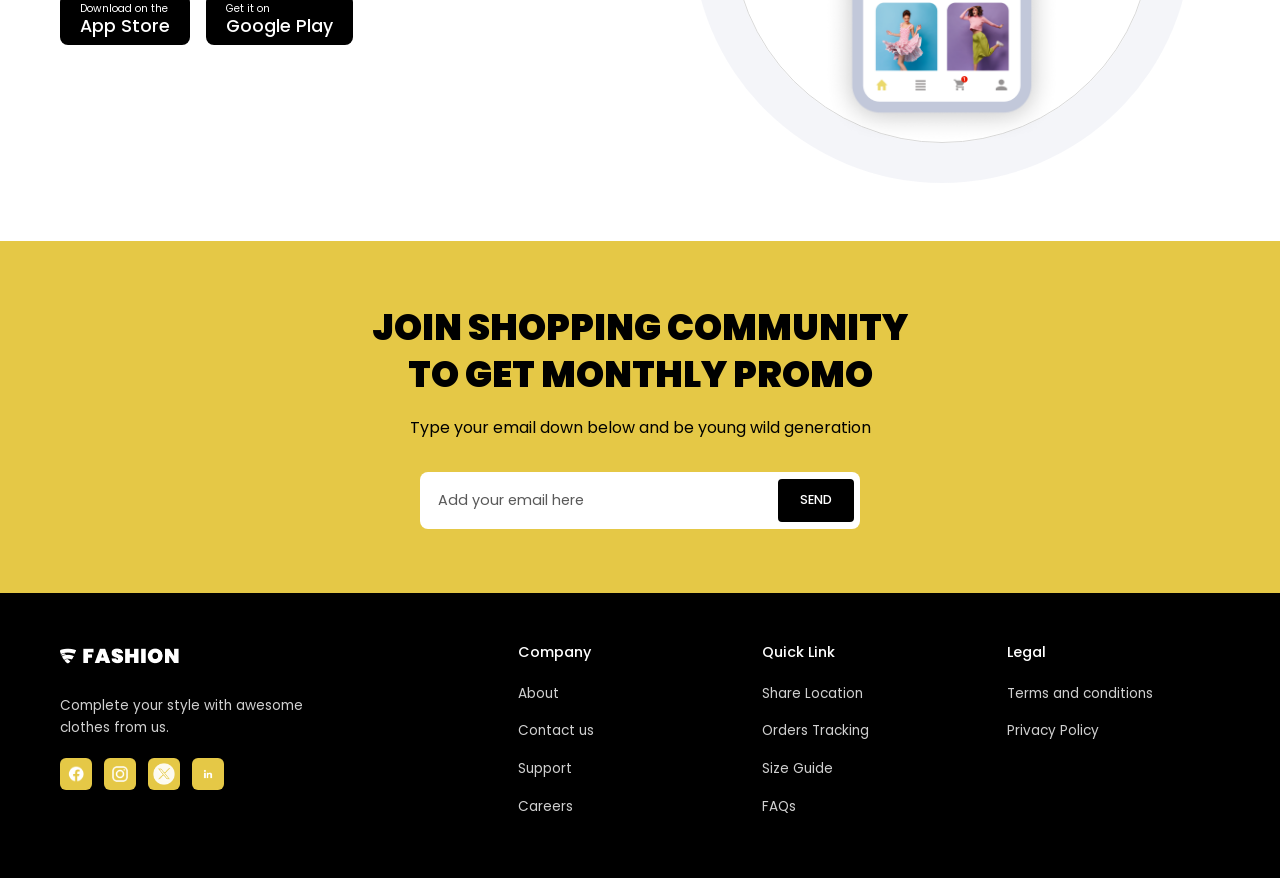
==== commit 454b6c6d: "fix responsive in tablet" ====
--- a/index.html
+++ b/index.html
@@ -225,7 +225,7 @@
     <section class="app" id="app" aria-labelledby="app-title">
       <div class="container app-inner">
         <div class="app-content">
-          <h2 class="app-title" id="app-title">Download app &amp; get the voucher!</h2>
+          <h2 class="app-title" id="app-title">Download app & get the voucher!</h2>
           <p class="app-text">
             Get 30% off for first transaction using Rondovision mobile app for now.
           </p>
--- a/css/main.css
+++ b/css/main.css
@@ -487,19 +487,32 @@
 /* This puts the sale picture beside its words */
 @media (min-width: 768px) {
   .payday-inner {
-    grid-template-columns: 1fr 1fr;
+    grid-template-columns: 0.9fr 1.1fr;
   }
 
   .payday-image img {
     margin-left: auto;
     margin-right: 0;
-    max-width: 420px;
+    max-width: 100%;
     -webkit-mask-image: linear-gradient(to right, #000 70%, transparent);
     mask-image: linear-gradient(to right, #000 70%, transparent);
   }
 
   .payday-content {
-    padding: 2rem 3rem 2rem 1.5rem;
+    padding: 2rem 2rem 2rem 1rem;
+  }
+}
+
+/* This puts the last card in the middle on tablets */
+@media (min-width: 640px) and (max-width: 1023px) {
+  .arrival-grid {
+    grid-template-columns: repeat(2, minmax(0, 1fr));
+  }
+
+  .arrival-grid .category:last-child {
+    grid-column: 1 / -1;
+    width: calc(50% - 1rem);
+    justify-self: center;
   }
 }
 
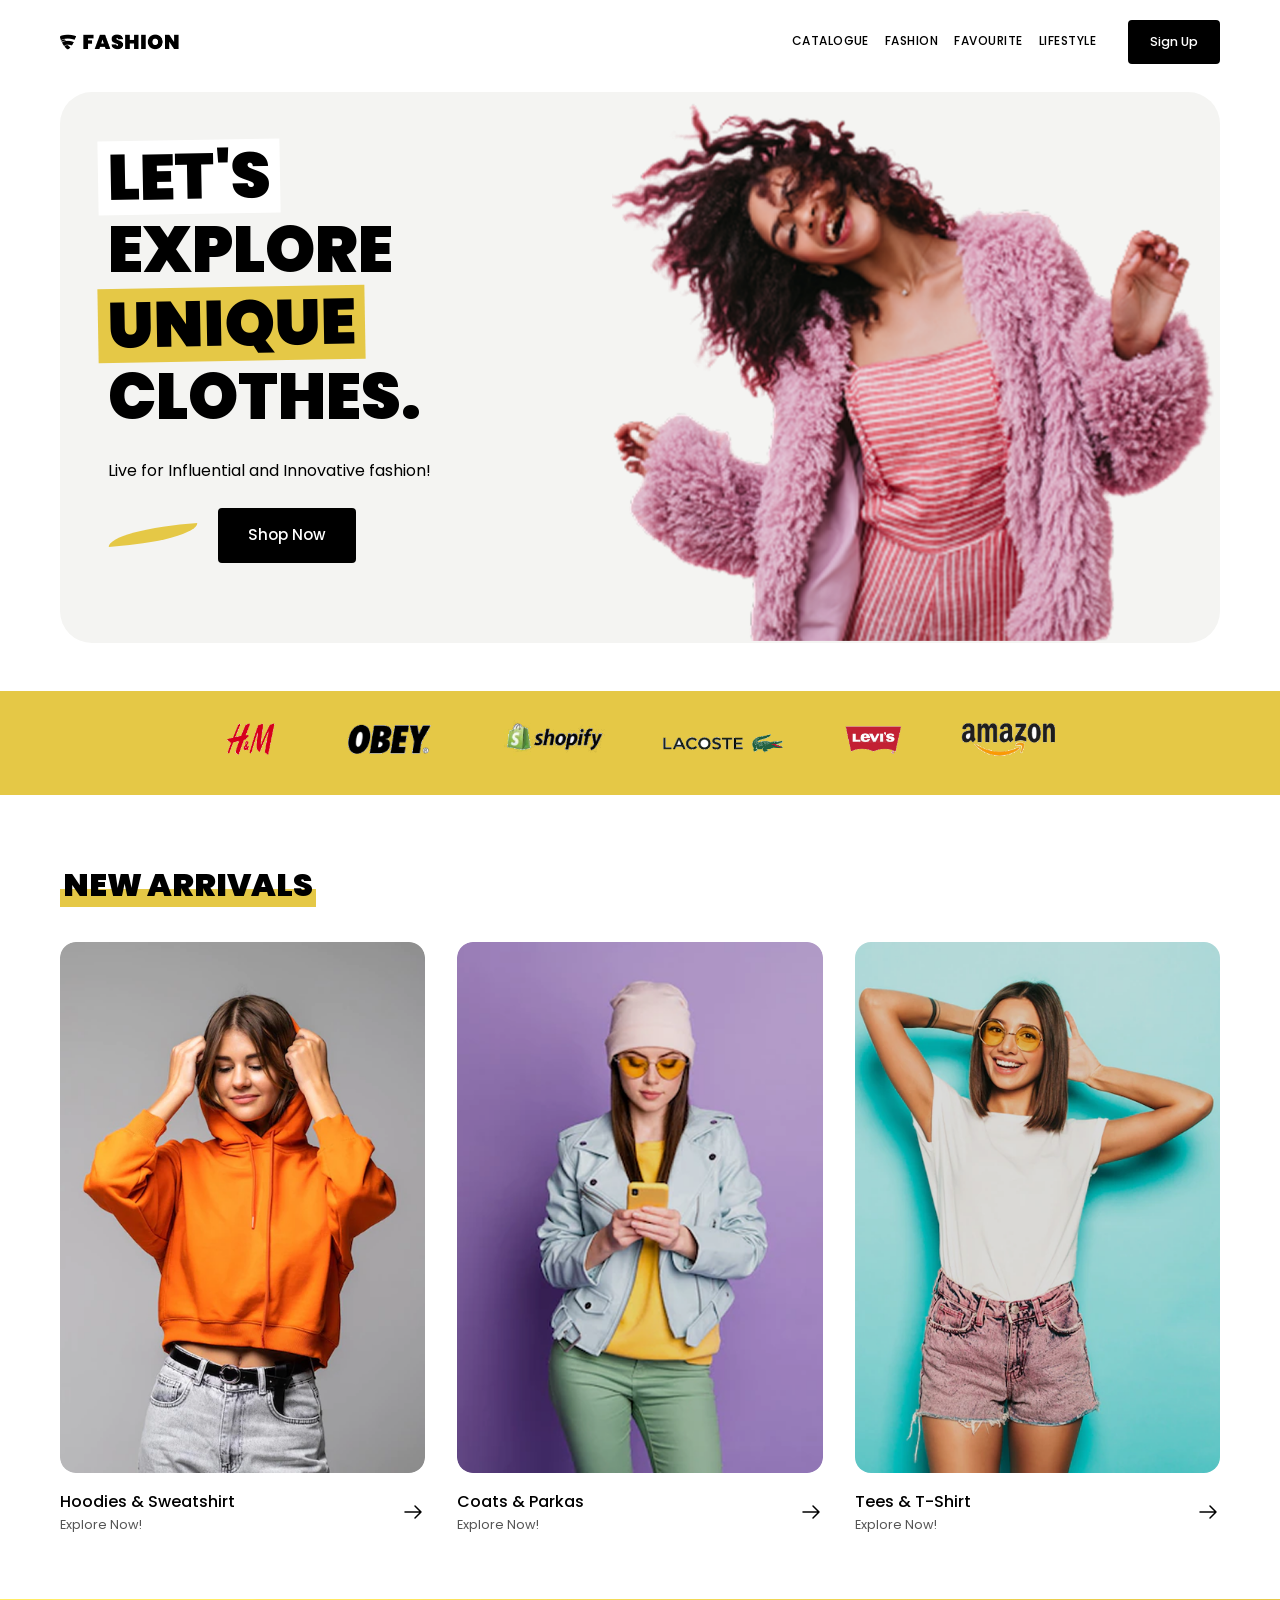
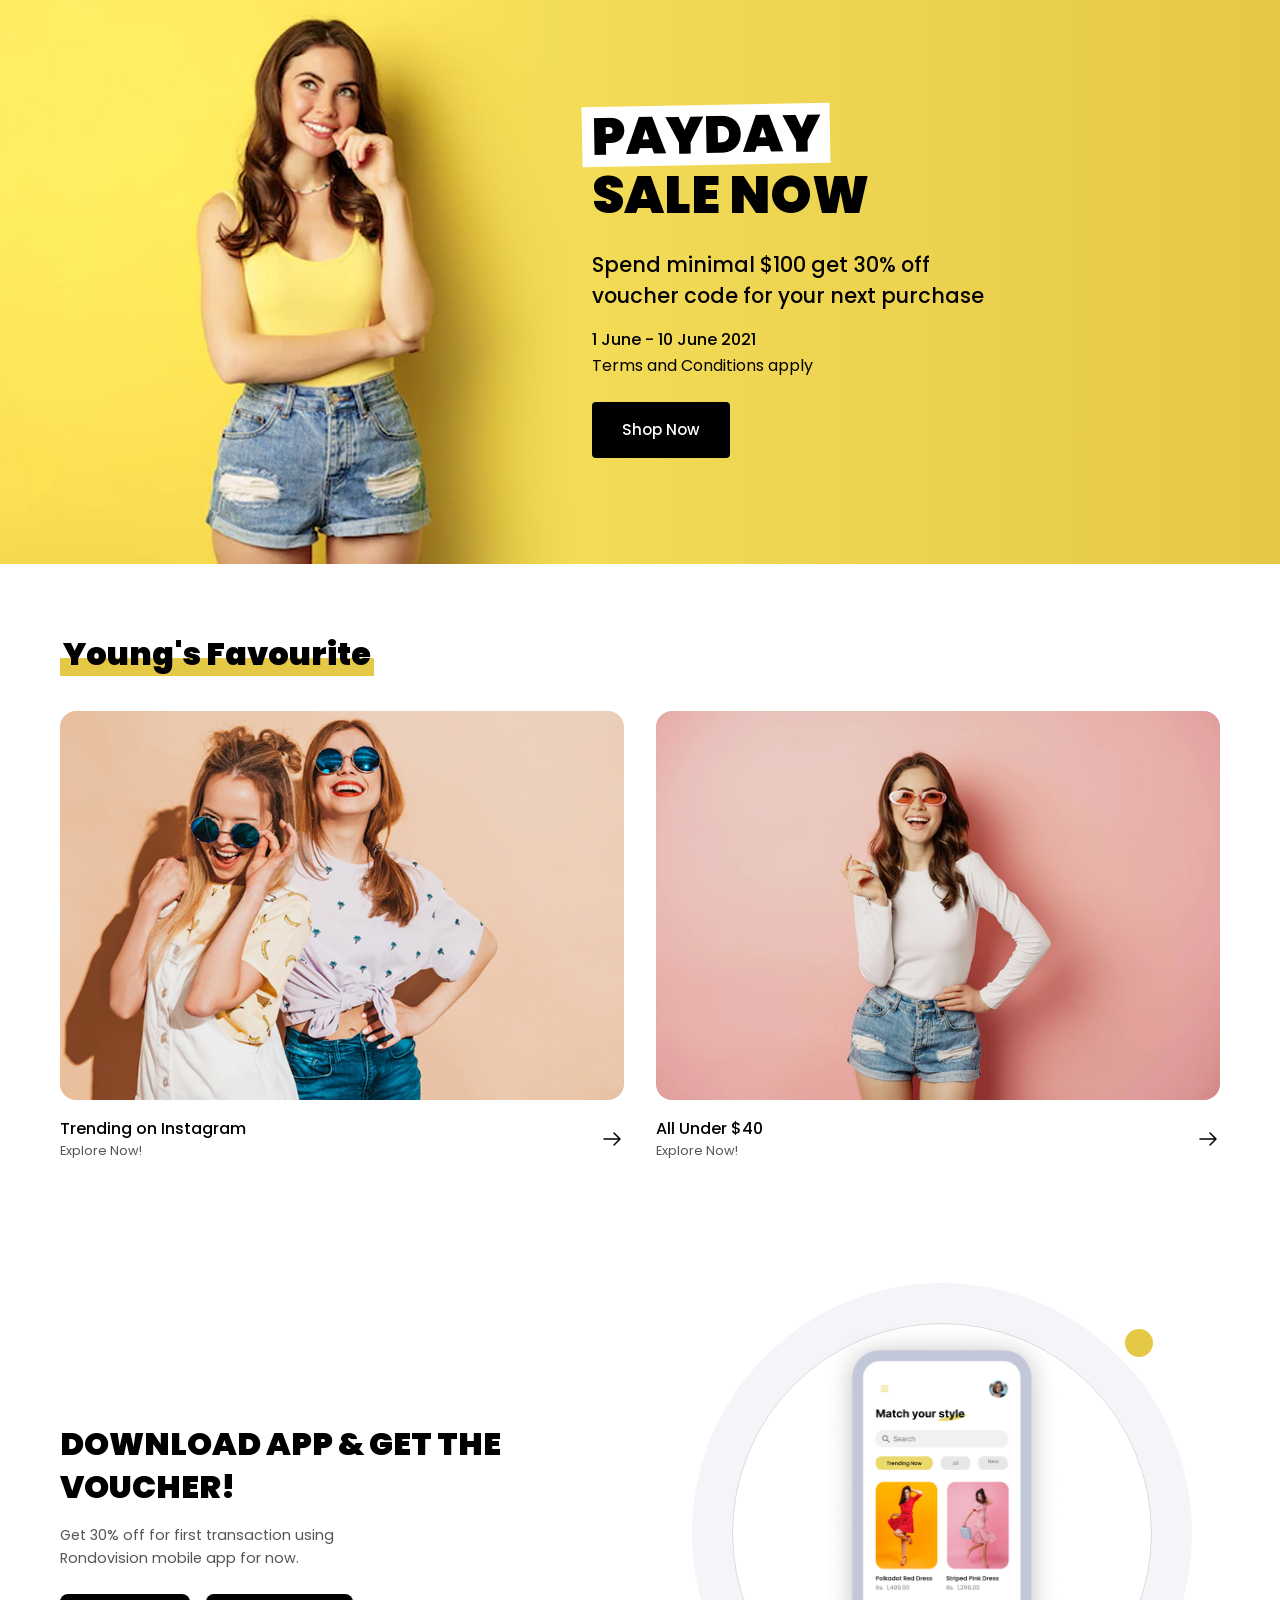
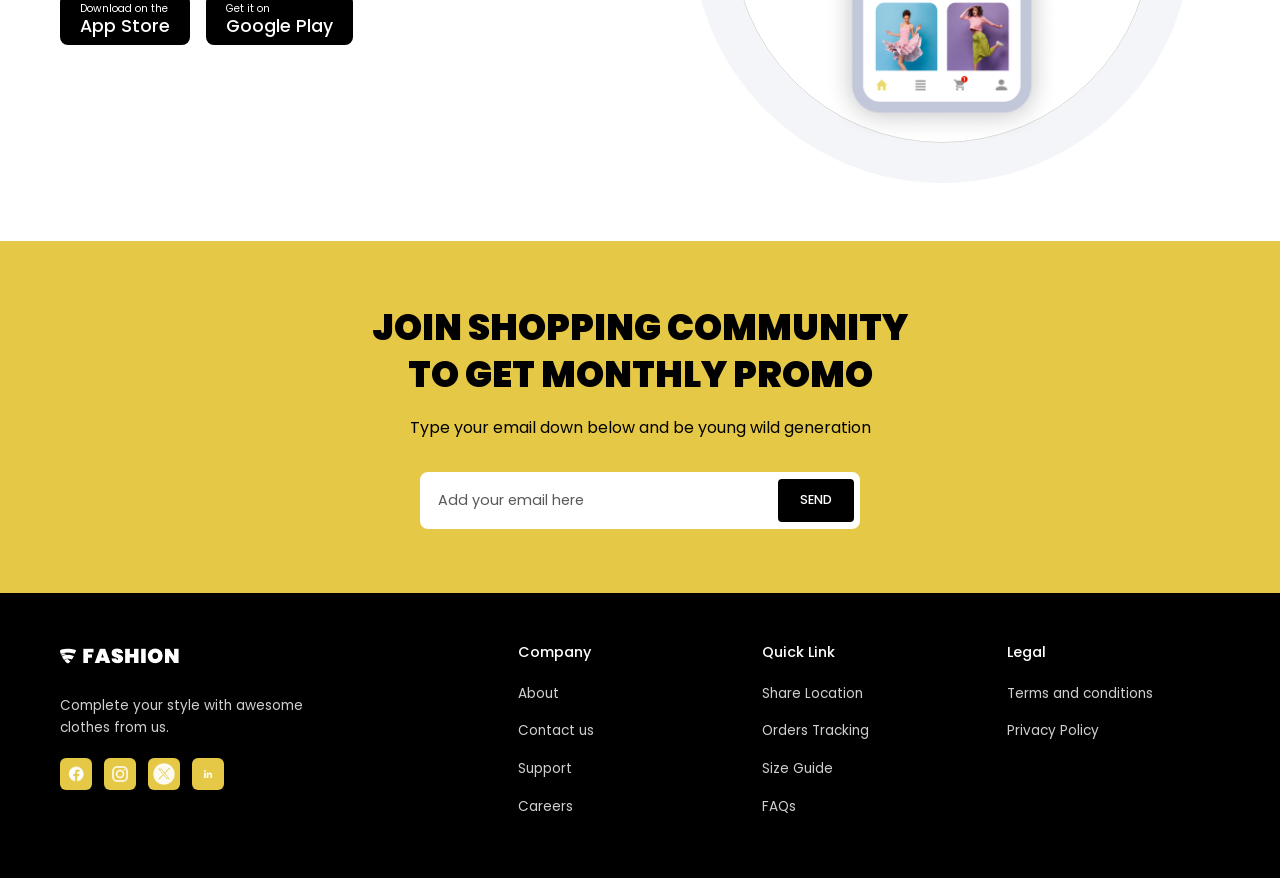
==== commit 58623605: "add categorie page" ====
--- a/index.html
+++ b/index.html
@@ -189,7 +189,7 @@
             </div>
             <div class="category-info">
               <div>
-                <h3><a href="favourite.html">Trending on Instagram</a></h3>
+                <h3><a href="catalogue.html">Trending on Instagram</a></h3>
                 <p class="category-text">Explore Now!</p>
               </div>
               <svg class="category-arrow" width="24" height="24" viewBox="0 0 24 24" fill="none"
--- a/css/main.css
+++ b/css/main.css
@@ -813,4 +813,110 @@
   .footer-grid {
     grid-template-columns: 2fr 1fr 1fr 1fr;
   }
+}
+
+/* This adds the catalogue title card */
+.page-hero {
+  padding-block: 0.5rem 2rem;
+}
+
+.page-card {
+  padding: 2rem 1.5rem;
+  background: var(--color-bg-soft);
+  border-radius: 32px;
+}
+
+.page-card h1 {
+  margin: 0 0 1rem;
+  font-size: clamp(2rem, 6vw, 3.5rem);
+  font-weight: 900;
+  line-height: 1.15;
+  text-transform: uppercase;
+  animation: fade-up 0.9s ease-out both;
+}
+
+.page-card p {
+  max-width: 480px;
+  margin: 0;
+}
+
+/* This shows the way back to the home page */
+.breadcrumb ol {
+  display: flex;
+  flex-wrap: wrap;
+  gap: 0.5rem;
+  margin: 0 0 1.5rem;
+  padding: 0;
+  font-size: 0.8rem;
+  list-style: none;
+}
+
+.breadcrumb li + li::before {
+  content: "/";
+  margin-right: 0.5rem;
+  color: #555555;
+}
+
+.breadcrumb a {
+  color: inherit;
+}
+
+.breadcrumb a[aria-current="page"] {
+  font-weight: 500;
+  text-decoration: none;
+}
+
+/* This adds space around the product shelves */
+.shelf {
+  padding-block: 2rem 3rem;
+}
+
+.shelf-grid {
+  display: grid;
+  grid-template-columns: repeat(auto-fit, minmax(min(100%, 220px), 1fr));
+  gap: 2rem;
+}
+
+.shelf-grid-wide {
+  grid-template-columns: repeat(auto-fit, minmax(min(100%, 280px), 1fr));
+}
+
+.shelf-grid-wide .category-image img {
+  aspect-ratio: 834 / 575;
+}
+
+.shelf-grid .category-image img {
+  object-position: 50% 20%;
+}
+
+/* This shows the price and new item labels */
+.product-price {
+  margin: 0;
+  font-size: 0.95rem;
+  font-weight: 500;
+}
+
+.product-price del {
+  margin-left: 0.5rem;
+  font-weight: 400;
+  color: #555555;
+}
+
+.product-badge {
+  position: absolute;
+  top: 0.75rem;
+  left: 0.75rem;
+  padding: 0.2rem 0.8rem;
+  font-size: 0.7rem;
+  font-weight: 500;
+  text-transform: uppercase;
+  color: var(--color-black);
+  background: var(--color-accent);
+  border-radius: 999px;
+}
+
+@media (min-width: 768px) {
+  .page-card {
+    padding: 3rem;
+  }
 }
